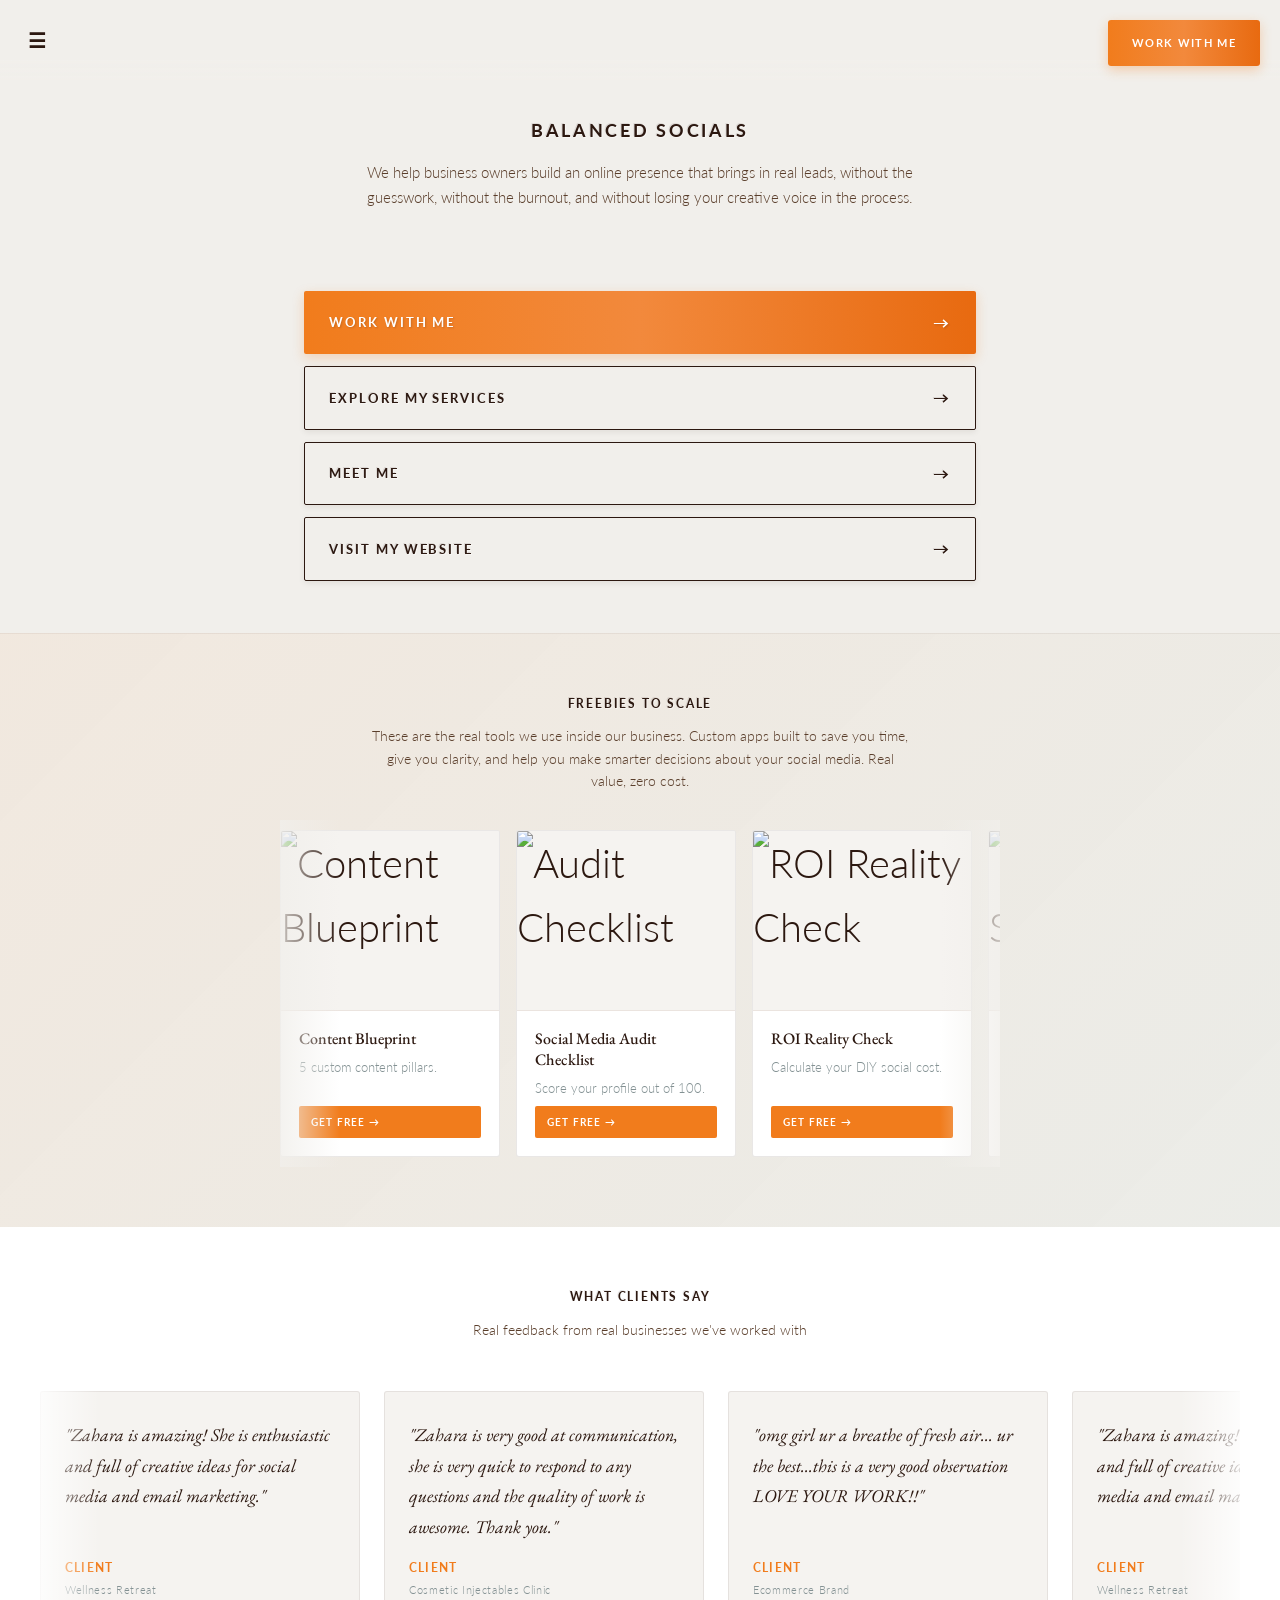
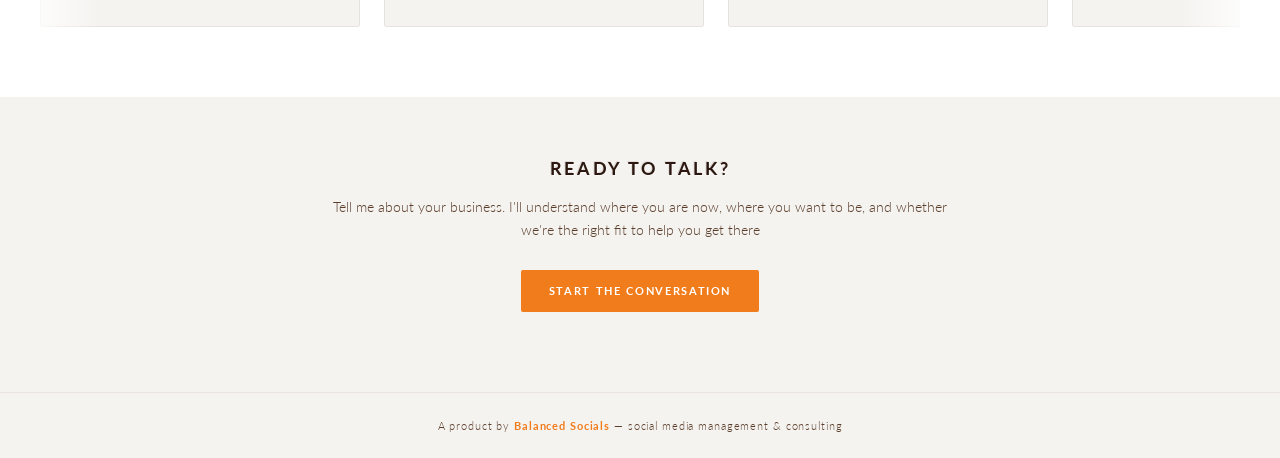
==== linkinbio.html @ 02b7ace2 "Add files via upload" ====
<!DOCTYPE html>
<html lang="en">
<head>
<meta charset="UTF-8">
<meta name="viewport" content="width=device-width, initial-scale=1.0">
<meta name="theme-color" content="#F1EFEB">
<meta name="apple-mobile-web-app-capable" content="yes">
<meta name="apple-mobile-web-app-title" content="Balanced Socials">
<title>Balanced Socials — Social Media Management & Consulting</title>
<link rel="preconnect" href="https://fonts.googleapis.com">
<link rel="preconnect" href="https://fonts.gstatic.com" crossorigin>
<link href="https://fonts.googleapis.com/css2?family=EB+Garamond:ital,wght@0,400;0,500;0,600;1,400&family=Lato:wght@300;400;700&display=swap" rel="stylesheet">
<script>
  (function(){
    var m={name:"Balanced Socials",short_name:"Balanced Socials",description:"Social media management & consulting for business owners who want creative freedom with strategic thinking",start_url:"./index.html",display:"standalone",orientation:"portrait",background_color:"#F1EFEB",theme_color:"#F17C1C",icons:[{src:"data:image/svg+xml,%3Csvg xmlns='http://www.w3.org/2000/svg' viewBox='0 0 192 192'%3E%3Crect width='192' height='192' fill='%23F17C1C' rx='24'/%3E%3Ctext x='96' y='118' font-family='Georgia,serif' font-size='72' font-weight='bold' text-anchor='middle' fill='white'%3EBS%3C/text%3E%3C/svg%3E",sizes:"192x192",type:"image/svg+xml"},{src:"data:image/svg+xml,%3Csvg xmlns='http://www.w3.org/2000/svg' viewBox='0 0 512 512'%3E%3Crect width='512' height='512' fill='%23F17C1C' rx='60'/%3E%3Ctext x='256' y='316' font-family='Georgia,serif' font-size='200' font-weight='bold' text-anchor='middle' fill='white'%3EBS%3C/text%3E%3C/svg%3E",sizes:"512x512",type:"image/svg+xml"}]};
    try{var b=new Blob([JSON.stringify(m)],{type:"application/manifest+json"}),u=URL.createObjectURL(b),l=document.createElement("link");l.rel="manifest";l.href=u;document.head.appendChild(l);}catch(e){}
  })();
</script>
<style>
  :root {
    --cream: #F1EFEB;
    --orange-primary: #F17C1C;
    --orange-rust: #D55C2A;
    --slate: #839193;
    --teal: #549A94;
    --brown-mid: #976746;
    --text-dark: #2C1810;
    --text-mid: #5A3E2B;
  }

  * { box-sizing: border-box; margin: 0; padding: 0; }

  html { scroll-behavior: smooth; }

  body {
    background-color: var(--cream);
    color: var(--text-dark);
    font-family: 'Lato', sans-serif;
    font-weight: 300;
    line-height: 1.6;
    min-height: 100vh;
    padding-top: 80px;
    cursor: url('data:image/svg+xml;utf8,<svg xmlns="http://www.w3.org/2000/svg" viewBox="0 0 32 32"><circle cx="16" cy="16" r="6" fill="none" stroke="%232C1810" stroke-width="2"/></svg>') 16 16, auto;
  }

  /* ── Sticky header gradient fade ── */
  body::before {
    content: '';
    position: fixed;
    top: 0;
    left: 0;
    right: 0;
    height: 80px;
    background: linear-gradient(to bottom, var(--cream) 0%, var(--cream) 70%, rgba(241,239,235,0.8) 100%);
    pointer-events: none;
    z-index: 1000;
  }

  /* ── Menu Button ── */
  .menu-btn {
    position: fixed;
    top: 20px;
    left: 20px;
    z-index: 1001;
    background: transparent;
    border: none;
    cursor: pointer;
    display: flex;
    flex-direction: column;
    gap: 5px;
    padding: 8px;
  }

  .menu-btn span {
    font-family: 'Lato', sans-serif;
    font-weight: 700;
    letter-spacing: 0.12em;
    text-transform: uppercase;
    color: var(--text-dark);
    transition: color 0.2s;
  }

  #menu-icon { font-size: 20px; }

  #menu-back { font-size: 10px; }

  .menu-btn:hover span { color: var(--orange-primary); }

  /* ── Top Right CTA ── */
  .top-cta {
    position: fixed;
    top: 20px;
    right: 20px;
    z-index: 1001;
    background: linear-gradient(90deg, #F17C1C 0%, #F2893C 25%, #E86A10 50%, #F2893C 75%, #F17C1C 100%);
    background-size: 200% 100%;
    color: #fff;
    border: none;
    border-radius: 3px;
    padding: 14px 24px;
    font-family: 'Lato', sans-serif;
    font-size: 11px;
    letter-spacing: 0.12em;
    text-transform: uppercase;
    font-weight: 700;
    cursor: pointer;
    animation: subtleOrangeGradient 6s ease-in-out infinite;
    box-shadow: 0 4px 12px rgba(241,124,28,0.3);
    transition: transform 0.2s, box-shadow 0.2s;
    display: inline-block;
    text-decoration: none;
  }

  .top-cta:hover {
    transform: translateY(-3px);
    box-shadow: 0 6px 18px rgba(241,124,28,0.4);
  }

  /* ── Mobile Menu ── */
  .mobile-menu {
    position: fixed;
    top: 0;
    left: 0;
    right: 0;
    bottom: 0;
    background: #F5F3F0;
    z-index: 999;
    display: none;
    flex-direction: column;
    padding: 100px 24px 40px;
    overflow-y: auto;
  }

  .mobile-menu.open { display: flex; }

  .menu-link {
    color: var(--text-dark);
    text-decoration: none;
    font-size: 16px;
    padding: 16px 0;
    border-bottom: 1px solid rgba(44,24,16,0.1);
    transition: color 0.2s;
  }

  .menu-link:hover { color: var(--orange-primary); }

  /* ── Hero / Header ── */
  .header {
    text-align: center;
    padding: 40px 24px;
  }

  .header h1 {
    font-family: 'Lato', sans-serif;
    font-size: 18px;
    letter-spacing: 0.15em;
    font-weight: 700;
    text-transform: uppercase;
    line-height: 1.2;
    color: var(--text-dark);
    margin-bottom: 18px;
    text-shadow: 1px 1px 0 rgba(255,255,255,0.5), -1px -1px 0 rgba(44,24,16,0.1);
  }

  .header p {
    font-family: 'Lato', sans-serif;
    font-size: 15px;
    color: var(--text-mid);
    line-height: 1.7;
    max-width: 580px;
    margin: 0 auto;
    font-weight: 300;
  }

  /* ── Link Buttons Section (After Header) ── */
  .links-section {
    padding: 40px 24px;
    max-width: 720px;
    margin: 0 auto;
  }

  .link-btn {
    background: transparent;
    border: 1.5px solid var(--text-dark);
    border-radius: 2px;
    padding: 18px 24px;
    width: 100%;
    font-family: 'Lato', sans-serif;
    font-size: 13px;
    letter-spacing: 0.15em;
    text-transform: uppercase;
    font-weight: 700;
    color: var(--text-dark);
    text-shadow: 1px 1px 0 rgba(255,255,255,0.5), -1px -1px 0 rgba(44,24,16,0.1);
    text-decoration: none;
    display: flex;
    justify-content: space-between;
    align-items: center;
    gap: 12px;
    margin-bottom: 12px;
    cursor: pointer;
    transition: all 0.3s ease;
    box-shadow: 0 2px 6px rgba(44,24,16,0.08);
  }

  .link-btn:first-child {
    background: linear-gradient(90deg, #F17C1C 0%, #F2893C 25%, #E86A10 50%, #F2893C 75%, #F17C1C 100%);
    background-size: 200% 100%;
    color: #fff;
    border-color: transparent;
    animation: subtleOrangeGradient 6s ease-in-out infinite;
    text-shadow: 1px 1px 2px rgba(44,24,16,0.2);
    box-shadow: 0 4px 12px rgba(241,124,28,0.25);
  }

  @keyframes subtleOrangeGradient {
    0% { background-position: 0% 50%; }
    50% { background-position: 100% 50%; }
    100% { background-position: 0% 50%; }
  }

  .link-btn:first-child:hover {
    background: linear-gradient(90deg, #E86A10 0%, #F0893A 25%, #D55C2A 50%, #F0893A 75%, #E86A10 100%);
    border-color: transparent;
    color: #fff;
    transform: translateY(-3px);
    box-shadow: 0 6px 16px rgba(241,124,28,0.3);
  }

  .link-btn:not(:first-child):hover {
    border-color: var(--orange-primary);
    color: var(--orange-primary);
    background: rgba(241,124,28,0.04);
    transform: translateY(-2px);
    box-shadow: 0 4px 10px rgba(241,124,28,0.12);
  }

  .link-btn::after {
    content: '→';
    font-size: 16px;
    flex-shrink: 0;
  }

  /* ── Freebies Carousel ── */
  .freebies-section {
    padding: 60px 24px;
    background: linear-gradient(135deg, rgba(241,124,28,0.06) 0%, rgba(84,154,148,0.04) 100%);
    border-top: 1px solid rgba(151,103,70,0.1);
  }

  .freebies-wrap {
    max-width: 720px;
    margin: 0 auto;
  }

  .section-header {
    text-align: center;
    margin-bottom: 28px;
  }

  .section-header h2 {
    font-family: 'Lato', sans-serif;
    font-size: 12px;
    letter-spacing: 0.15em;
    text-transform: uppercase;
    font-weight: 700;
    color: var(--text-dark);
    margin-bottom: 12px;
    text-shadow: 1px 1px 0 rgba(255,255,255,0.5), -1px -1px 0 rgba(44,24,16,0.1);
  }

  .section-header p {
    font-family: 'Lato', sans-serif;
    font-size: 14px;
    color: var(--text-mid);
    line-height: 1.6;
    max-width: 540px;
    margin: 0 auto;
    font-weight: 300;
  }

  .carousel-container {
    position: relative;
    overflow: hidden;
  }

  .carousel-container::before,
  .carousel-container::after {
    content: '';
    position: absolute;
    top: 0;
    bottom: 0;
    width: 60px;
    pointer-events: none;
    z-index: 10;
  }

  .carousel-container::before {
    left: 0;
    background: linear-gradient(to right, rgba(241,239,235,0.8), transparent);
  }

  .carousel-container::after {
    right: 0;
    background: linear-gradient(to left, rgba(241,239,235,0.8), transparent);
  }

  .carousel {
    display: flex;
    gap: 16px;
    overflow-x: auto;
    scroll-behavior: smooth;
    scrollbar-width: none;
    padding: 10px 0;
  }

  .carousel::-webkit-scrollbar { display: none; }

  .freebie-card {
    background: #fff;
    border-radius: 3px;
    border: 1.5px solid rgba(44,24,16,0.1);
    transition: all 0.2s;
    text-decoration: none;
    color: inherit;
    display: flex;
    flex-direction: column;
    width: 220px;
    flex-shrink: 0;
    overflow: hidden;
  }

  .freebie-card:hover {
    border-color: var(--orange-primary);
    transform: translateY(-2px);
    box-shadow: 0 4px 12px rgba(241,124,28,0.1);
  }

  .freebie-image {
    width: 100%;
    height: 180px;
    background: #F5F3F0;
    display: flex;
    align-items: center;
    justify-content: center;
    font-size: 40px;
    border-bottom: 1.5px solid rgba(151,103,70,0.1);
    overflow: hidden;
  }

  .freebie-image img {
    width: 100%;
    height: 100%;
    object-fit: cover;
  }

  .freebie-content {
    padding: 18px;
    display: flex;
    flex-direction: column;
    gap: 8px;
    flex: 1;
  }

  .freebie-card h3 {
    font-family: 'EB Garamond', serif;
    font-size: 16px;
    font-weight: 500;
    color: var(--text-dark);
    line-height: 1.3;
  }

  .freebie-card p {
    font-size: 13px;
    color: var(--slate);
    line-height: 1.5;
  }

  .freebie-cta {
    font-family: 'Lato', sans-serif;
    font-size: 10px;
    letter-spacing: 0.12em;
    text-transform: uppercase;
    color: #fff;
    font-weight: 700;
    margin-top: auto;
    background: var(--orange-primary);
    border: none;
    border-radius: 2px;
    padding: 8px 12px;
    cursor: pointer;
    text-align: left;
    display: inline-block;
    transition: opacity 0.2s;
    text-decoration: none;
  }

  .freebie-cta:hover { opacity: 0.85; }

  @media (max-width: 600px) {
    .freebie-card { width: 190px; }
  }

  /* ── Reviews Carousel ── */
  .reviews-section {
    padding: 60px 24px;
    background: #fff;
    overflow: hidden;
  }

  .reviews-wrap {
    max-width: 1200px;
    margin: 0 auto;
  }

  .reviews-header {
    text-align: center;
    margin-bottom: 40px;
  }

  .reviews-header h2 {
    font-family: 'Lato', sans-serif;
    font-size: 12px;
    letter-spacing: 0.15em;
    text-transform: uppercase;
    font-weight: 700;
    color: var(--text-dark);
    margin-bottom: 12px;
    text-shadow: 1px 1px 0 rgba(255,255,255,0.5), -1px -1px 0 rgba(44,24,16,0.1);
  }

  .reviews-header p {
    font-family: 'Lato', sans-serif;
    font-size: 14px;
    color: var(--text-mid);
    line-height: 1.6;
  }

  .reviews-carousel-container {
    position: relative;
    overflow: hidden;
    cursor: grab;
  }

  .reviews-carousel-container::before,
  .reviews-carousel-container::after {
    content: '';
    position: absolute;
    top: 0;
    bottom: 0;
    width: 60px;
    pointer-events: none;
    z-index: 10;
  }

  .reviews-carousel-container::before {
    left: 0;
    background: linear-gradient(to right, rgba(255,255,255,0.8), transparent);
  }

  .reviews-carousel-container::after {
    right: 0;
    background: linear-gradient(to left, rgba(255,255,255,0.8), transparent);
  }

  .reviews-carousel-container.dragging {
    cursor: grabbing;
  }

  .reviews-carousel {
    display: flex;
    gap: 24px;
    animation: scroll-reviews 20s linear infinite;
    padding: 10px 0;
  }

  .reviews-carousel.paused {
    animation-play-state: paused;
  }

  @keyframes scroll-reviews {
    0% {
      transform: translateX(0);
    }
    100% {
      transform: translateX(-50%);
    }
  }

  .review-card {
    background: #F5F3F0;
    border: 1.5px solid rgba(44,24,16,0.08);
    border-radius: 3px;
    padding: 28px 24px;
    width: 320px;
    flex-shrink: 0;
    display: flex;
    flex-direction: column;
    gap: 16px;
  }

  @media (max-width: 600px) {
    .review-card { width: 270px; }
  }

  .review-text {
    font-family: 'EB Garamond', serif;
    font-size: 18px;
    color: var(--text-dark);
    line-height: 1.7;
    font-style: italic;
    flex: 1;
  }

  .review-author {
    display: flex;
    flex-direction: column;
    gap: 3px;
  }

  .review-author .name {
    font-family: 'Lato', sans-serif;
    font-size: 12px;
    letter-spacing: 0.1em;
    text-transform: uppercase;
    font-weight: 700;
    color: var(--orange-primary);
  }

  .review-author .role {
    font-family: 'Lato', sans-serif;
    font-size: 11px;
    color: var(--slate);
    letter-spacing: 0.06em;
  }

  @media (max-width: 600px) {
    .reviews-section { padding: 48px 16px; }
    .review-text { font-size: 14px; }
  }

  /* ── CTA Section ── */
  .cta-section {
    padding: 60px 24px 80px;
    background: #F5F3F0;
    text-align: center;
  }

  .cta-wrap {
    max-width: 640px;
    margin: 0 auto;
  }

  .cta-section h2 {
    font-family: 'Lato', sans-serif;
    font-size: 18px;
    letter-spacing: 0.15em;
    font-weight: 700;
    text-transform: uppercase;
    color: var(--text-dark);
    margin-bottom: 14px;
    line-height: 1.3;
    text-shadow: 1px 1px 0 rgba(255,255,255,0.5), -1px -1px 0 rgba(44,24,16,0.1);
  }

  .cta-section p {
    font-size: 14px;
    color: var(--text-mid);
    margin-bottom: 28px;
    line-height: 1.7;
  }

  .btn-light {
    display: inline-block;
    background: var(--orange-primary);
    color: #fff;
    font-family: 'Lato', sans-serif;
    font-size: 11px;
    letter-spacing: 0.15em;
    text-transform: uppercase;
    font-weight: 700;
    padding: 12px 28px;
    border-radius: 2px;
    text-decoration: none;
    transition: opacity 0.2s;
  }

  .btn-light:hover { opacity: 0.85; }

  /* ── Footer ── */
  footer {
    padding: 24px;
    text-align: center;
    font-size: 11px;
    color: var(--text-mid);
    letter-spacing: 0.08em;
    background: #F5F3F0;
    border-top: 1px solid rgba(151,103,70,0.1);
  }

  footer a {
    color: var(--orange-primary);
    text-decoration: none;
    font-weight: 700;
  }

  /* ── Responsive ── */
  /* ── Scroll Fade Animations ── */
  .fade-section {
    opacity: 0;
    transform: translateY(30px);
    transition: opacity 0.8s ease, transform 0.8s ease;
  }

  .fade-section.visible {
    opacity: 1;
    transform: translateY(0);
  }

  .fade-section.delay-1 { transition-delay: 0.1s; }
  .fade-section.delay-2 { transition-delay: 0.2s; }
  .fade-section.delay-3 { transition-delay: 0.3s; }

  /* ── Element animations ── */
  .link-btn {
    animation: slideInUp 0.6s ease-out backwards;
  }

  .link-btn:nth-child(1) { animation-delay: 0.1s; }
  .link-btn:nth-child(2) { animation-delay: 0.2s; }
  .link-btn:nth-child(3) { animation-delay: 0.3s; }
  .link-btn:nth-child(4) { animation-delay: 0.4s; }

  @keyframes slideInUp {
    from {
      opacity: 0;
      transform: translateY(20px);
    }
    to {
      opacity: 1;
      transform: translateY(0);
    }
  }

  @keyframes fadeIn {
    from { opacity: 0; }
    to { opacity: 1; }
  }

  @keyframes scaleIn {
    from {
      opacity: 0;
      transform: scale(0.95);
    }
    to {
      opacity: 1;
      transform: scale(1);
    }
  }

  .freebie-card {
    animation: scaleIn 0.6s ease-out;
  }

  .review-card {
    animation: fadeIn 0.8s ease-out;
  }

  @media (max-width: 600px) {
    body { padding-top: 70px; }
    .header { padding: 32px 16px; }
    .menu-btn { top: 18px; left: 16px; }
    .top-cta { top: 16px; right: 16px; padding: 12px 18px; font-size: 10px; }
    .links-section { padding: 32px 16px; }
    .freebies-section { padding: 48px 16px; }
    .cta-section { padding: 48px 16px 64px; }
  }
</style>
</head>
<body>

<!-- ═══════ MENU BUTTON ═══════ -->
<button class="menu-btn" id="menuBtn" onclick="toggleMenu()">
  <span id="menu-icon">☰</span>
  <span id="menu-back" style="display: none;">← Back</span>
</button>

<!-- ═══════ TOP CTA BUTTON ═══════ -->
<a href="https://buildwithzahara.github.io/balancedsocials_website/contact.html" class="top-cta">Work with me</a>

<!-- ═══════ MOBILE MENU ═══════ -->
<div class="mobile-menu" id="mobileMenu">
  <a href="https://buildwithzahara.github.io/balancedsocials_website/home.html" class="menu-link">Visit Website</a>
  <a href="https://buildwithzahara.github.io/balancedsocials_website/services.html" class="menu-link">My Services</a>
  <a href="https://buildwithzahara.github.io/balancedsocials_website/results.html" class="menu-link">Testimonials</a>
  <a href="https://buildwithzahara.github.io/balancedsocials_website/contact.html" class="menu-link">Contact Me</a>
</div>

<!-- ═══════ HEADER ═══════ -->
<section class="header fade-section">
  <h1>Balanced Socials</h1>
  <p>We help business owners build an online presence that brings in real leads, without the guesswork, without the burnout, and without losing your creative voice in the process.</p>
</section>

<!-- ═══════ LINK BUTTONS ═══════ -->
<section class="links-section fade-section">
  <a href="https://buildwithzahara.github.io/balancedsocials_website/contact.html" class="link-btn" onclick="closeMenu()">Work With Me</a>
  <a href="https://buildwithzahara.github.io/balancedsocials_website/services.html" class="link-btn">Explore My Services</a>
  <a href="https://buildwithzahara.github.io/balancedsocials_website/about-founder.html" class="link-btn">Meet Me</a>
  <a href="https://buildwithzahara.github.io/balancedsocials_website/home.html" class="link-btn">Visit My Website</a>
</section>

<!-- ═══════ FREEBIES CAROUSEL ═══════ -->
<section class="freebies-section fade-section">
  <div class="freebies-wrap">
    <div class="section-header">
      <h2>Freebies to Scale</h2>
      <p>These are the real tools we use inside our business. Custom apps built to save you time, give you clarity, and help you make smarter decisions about your social media. Real value, zero cost.</p>
    </div>
    <div class="carousel-container">
      <div class="carousel">
        <div class="freebie-card">
          <div class="freebie-image"><img src="https://i.ibb.co/W46Mz2Cx/Content-Pillars-Generator.png" alt="Content Blueprint"></div>
          <div class="freebie-content">
            <h3>Content Blueprint</h3>
            <p>5 custom content pillars.</p>
            <a href="https://shop.beacons.ai/balancedsocials/fea9d5cd-47b4-4e14-a89f-2ade38c5ae25" class="freebie-cta">Get free →</a>
          </div>
        </div>
        <div class="freebie-card">
          <div class="freebie-image"><img src="https://i.ibb.co/gb28HZgj/Social-Media-Audit-Checklist.png" alt="Audit Checklist"></div>
          <div class="freebie-content">
            <h3>Social Media Audit Checklist</h3>
            <p>Score your profile out of 100.</p>
            <a href="https://shop.beacons.ai/balancedsocials/27e22b5f-8c47-4c2e-b04e-3dce11e3752d" class="freebie-cta">Get free →</a>
          </div>
        </div>
        <div class="freebie-card">
          <div class="freebie-image"><img src="https://i.ibb.co/8DS1gjdy/Social-Media-ROI-Reality-Check.png" alt="ROI Reality Check"></div>
          <div class="freebie-content">
            <h3>ROI Reality Check</h3>
            <p>Calculate your DIY social cost.</p>
            <a href="https://shop.beacons.ai/balancedsocials/f7bf8d6d-eca5-448a-8d7d-ef218e88b74b" class="freebie-cta">Get free →</a>
          </div>
        </div>
        <div class="freebie-card">
          <div class="freebie-image"><img src="https://i.ibb.co/JwDZhtk6/Social-Media-Profile-Scorecard.png" alt="Profile Scorecard"></div>
          <div class="freebie-content">
            <h3>Profile Scorecard</h3>
            <p>Interactive score across all platforms.</p>
            <a href="https://shop.beacons.ai/balancedsocials/321dd6b5-8a18-408b-b466-99b4bee10d17" class="freebie-cta">Get free →</a>
          </div>
        </div>
        <div class="freebie-card">
          <div class="freebie-image"><img src="https://i.ibb.co/DchxfKj/Should-I-Hire-a-Social-Media-Manager.png" alt="Should I Hire?"></div>
          <div class="freebie-content">
            <h3>Should I Hire?</h3>
            <p>10 questions. One honest answer.</p>
            <a href="https://shop.beacons.ai/balancedsocials/049ddbdd-cb24-4a77-8cd4-52ad503d9604" class="freebie-cta">Get free →</a>
          </div>
        </div>
      </div>
    </div>
  </div>
</section>

<!-- ═══════ REVIEWS ═══════ -->
<section class="reviews-section fade-section">
  <div class="reviews-wrap">
    <div class="reviews-header">
      <h2>What clients say</h2>
      <p>Real feedback from real businesses we've worked with</p>
    </div>
    <div class="reviews-carousel-container" id="reviewsCarousel">
      <div class="reviews-carousel" id="reviewsSlider">
        <div class="review-card">
          <p class="review-text">"Zahara is amazing! She is enthusiastic and full of creative ideas for social media and email marketing."</p>
          <div class="review-author">
            <span class="name">Client</span>
            <span class="role">Wellness Retreat</span>
          </div>
        </div>
        <div class="review-card">
          <p class="review-text">"Zahara is very good at communication, she is very quick to respond to any questions and the quality of work is awesome. Thank you."</p>
          <div class="review-author">
            <span class="name">Client</span>
            <span class="role">Cosmetic Injectables Clinic</span>
          </div>
        </div>
        <div class="review-card">
          <p class="review-text">"omg girl ur a breathe of fresh air... ur the best...this is a very good observation LOVE YOUR WORK!!"</p>
          <div class="review-author">
            <span class="name">Client</span>
            <span class="role">Ecommerce Brand</span>
          </div>
        </div>
        <!-- Duplicates for seamless loop -->
        <div class="review-card">
          <p class="review-text">"Zahara is amazing! She is enthusiastic and full of creative ideas for social media and email marketing."</p>
          <div class="review-author">
            <span class="name">Client</span>
            <span class="role">Wellness Retreat</span>
          </div>
        </div>
        <div class="review-card">
          <p class="review-text">"Zahara is very good at communication, she is very quick to respond to any questions and the quality of work is awesome. Thank you."</p>
          <div class="review-author">
            <span class="name">Client</span>
            <span class="role">Cosmetic Injectables Clinic</span>
          </div>
        </div>
        <div class="review-card">
          <p class="review-text">"omg girl ur a breathe of fresh air... ur the best...this is a very good observation LOVE YOUR WORK!!"</p>
          <div class="review-author">
            <span class="name">Client</span>
            <span class="role">Ecommerce Brand</span>
          </div>
        </div>
      </div>
    </div>
  </div>
</section>

<!-- ═══════ CTA ═══════ -->
<section class="cta-section fade-section" id="enquire-contact">
  <div class="cta-wrap">
    <h2>Ready to Talk?</h2>
    <p>Tell me about your business. I'll understand where you are now, where you want to be, and whether we're the right fit to help you get there</p>
    <a href="https://buildwithzahara.github.io/balancedsocials_website/contact.html" class="btn-light">Start the Conversation</a>
  </div>
</section>

<footer>
  A product by <a href="https://buildwithzahara.github.io/balancedsocials_website/home.html">Balanced Socials</a> — social media management & consulting
</footer>

<script>
  function toggleMenu() {
    const menu = document.getElementById('mobileMenu');
    const btn = document.getElementById('menuBtn');
    const icon = document.getElementById('menu-icon');
    const back = document.getElementById('menu-back');
    menu.classList.toggle('open');
    btn.classList.toggle('open');
    if (menu.classList.contains('open')) {
      icon.style.display = 'none';
      back.style.display = 'inline';
    } else {
      icon.style.display = 'inline';
      back.style.display = 'none';
    }
  }

  function closeMenu() {
    const menu = document.getElementById('mobileMenu');
    const btn = document.getElementById('menuBtn');
    const icon = document.getElementById('menu-icon');
    const back = document.getElementById('menu-back');
    menu.classList.remove('open');
    btn.classList.remove('open');
    icon.style.display = 'inline';
    back.style.display = 'none';
  }

  // Close menu when a link is clicked
  document.querySelectorAll('.menu-link').forEach(link => {
    link.addEventListener('click', closeMenu);
  });

  // Reviews carousel drag-to-speed functionality
  const carouselContainer = document.getElementById('reviewsCarousel');
  const carouselSlider = document.getElementById('reviewsSlider');
  let isDragging = false;
  let startX = 0;
  let currentSpeed = 20; // default animation duration in seconds
  let dragTimeout;

  carouselContainer.addEventListener('mousedown', (e) => {
    isDragging = true;
    startX = e.clientX;
    carouselContainer.classList.add('dragging');
    carouselSlider.style.animationPlayState = 'paused';
  });

  document.addEventListener('mousemove', (e) => {
    if (!isDragging) return;

    const diff = Math.abs(e.clientX - startX);
    // Speed increases based on drag distance (more drag = faster animation)
    currentSpeed = Math.max(5, 20 - (diff / 30));
    carouselSlider.style.animationDuration = currentSpeed + 's';
  });

  document.addEventListener('mouseup', () => {
    isDragging = false;
    carouselContainer.classList.remove('dragging');
    carouselSlider.style.animationPlayState = 'running';

    // Gradually return to normal speed
    clearTimeout(dragTimeout);
    dragTimeout = setTimeout(() => {
      currentSpeed = 20;
      carouselSlider.style.animationDuration = '20s';
    }, 2000);
  });

  // Touch support for mobile
  carouselContainer.addEventListener('touchstart', (e) => {
    isDragging = true;
    startX = e.touches[0].clientX;
    carouselContainer.classList.add('dragging');
    carouselSlider.style.animationPlayState = 'paused';
  });

  document.addEventListener('touchmove', (e) => {
    if (!isDragging) return;
    const diff = Math.abs(e.touches[0].clientX - startX);
    currentSpeed = Math.max(5, 20 - (diff / 30));
    carouselSlider.style.animationDuration = currentSpeed + 's';
  });

  document.addEventListener('touchend', () => {
    isDragging = false;
    carouselContainer.classList.remove('dragging');
    carouselSlider.style.animationPlayState = 'running';

    clearTimeout(dragTimeout);
    dragTimeout = setTimeout(() => {
      currentSpeed = 20;
      carouselSlider.style.animationDuration = '20s';
    }, 2000);
  });

  // Scroll fade animations
  const observer = new IntersectionObserver((entries) => {
    entries.forEach(entry => {
      if (entry.isIntersecting) {
        entry.target.classList.add('visible');
      }
    });
  }, {
    threshold: 0.1,
    rootMargin: '0px 0px -50px 0px'
  });

  document.querySelectorAll('.fade-section').forEach(el => {
    observer.observe(el);
  });
</script>
</body>
</html>
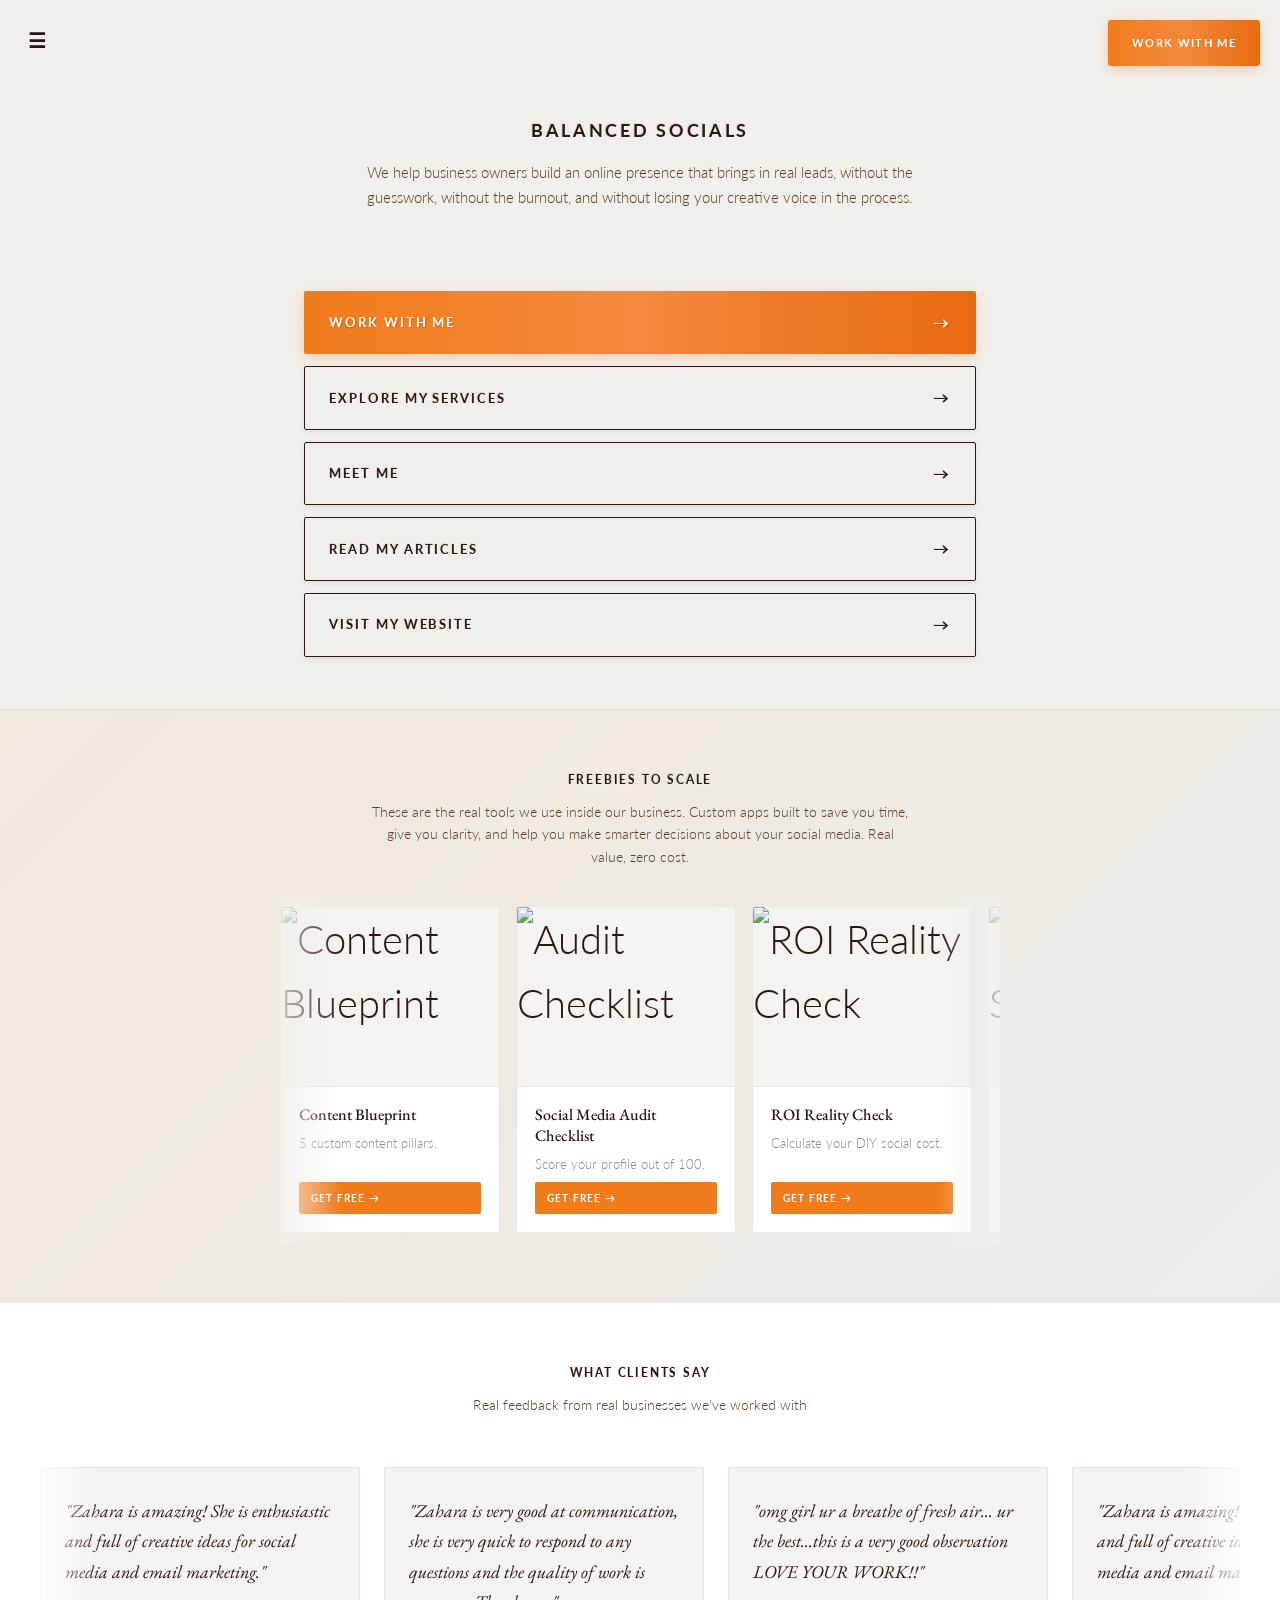
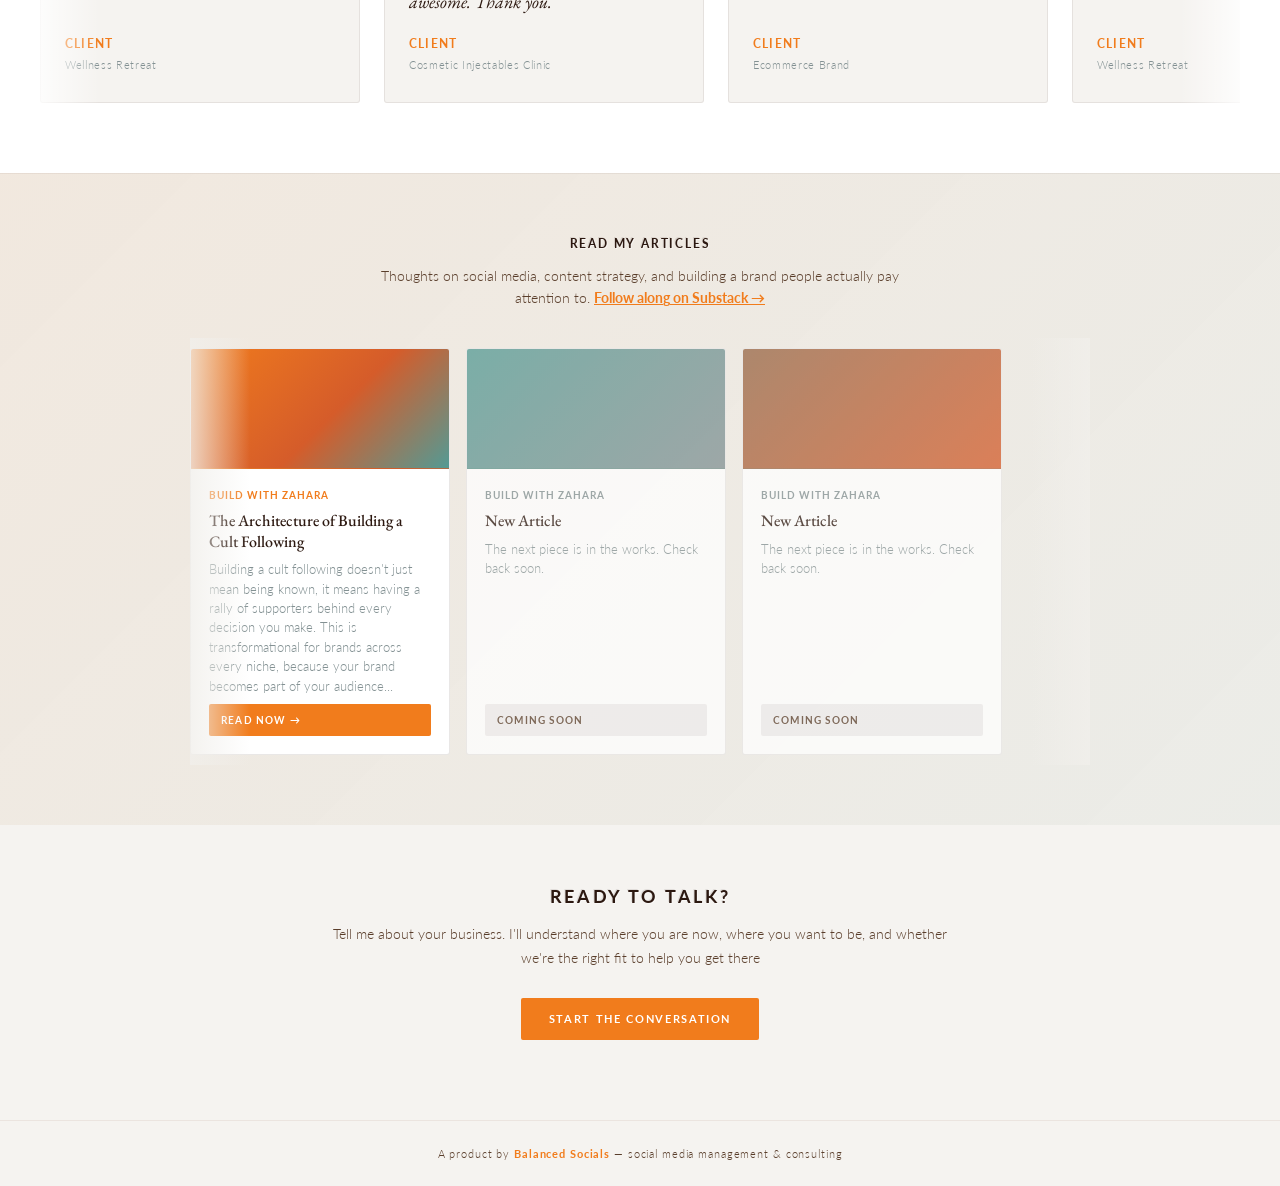
==== commit c5e48d7e: "Add files via upload" ====
--- a/linkinbio.html
+++ b/linkinbio.html
@@ -539,6 +539,128 @@
     .review-text { font-size: 14px; }
   }
 
+  /* ── Articles ── */
+  .articles-section {
+    padding: 60px 24px;
+    background: linear-gradient(135deg, rgba(241,124,28,0.06) 0%, rgba(84,154,148,0.04) 100%);
+    border-top: 1px solid rgba(151,103,70,0.1);
+  }
+
+  .articles-wrap {
+    max-width: 900px;
+    margin: 0 auto;
+  }
+
+  .article-card {
+    background: #fff;
+    border-radius: 3px;
+    border: 1.5px solid rgba(44,24,16,0.1);
+    transition: all 0.2s;
+    text-decoration: none;
+    color: inherit;
+    display: flex;
+    flex-direction: column;
+    width: 260px;
+    flex-shrink: 0;
+    overflow: hidden;
+  }
+
+  .article-card.is-live:hover {
+    border-color: var(--orange-primary);
+    transform: translateY(-2px);
+    box-shadow: 0 4px 12px rgba(241,124,28,0.1);
+  }
+
+  .article-card.is-soon {
+    cursor: default;
+    opacity: 0.75;
+  }
+
+  .article-image {
+    width: 100%;
+    height: 120px;
+    display: flex;
+    align-items: center;
+    justify-content: center;
+    border-bottom: 1.5px solid rgba(151,103,70,0.1);
+    padding: 0 18px;
+    text-align: center;
+  }
+
+  .article-image--live {
+    background: linear-gradient(135deg, var(--orange-primary) 0%, var(--orange-rust) 55%, var(--teal) 100%);
+  }
+
+  .article-image--soon-1 {
+    background: linear-gradient(135deg, var(--teal) 0%, var(--slate) 100%);
+  }
+
+  .article-image--soon-2 {
+    background: linear-gradient(135deg, var(--brown-mid) 0%, var(--orange-rust) 100%);
+  }
+
+  .article-content {
+    padding: 18px;
+    display: flex;
+    flex-direction: column;
+    gap: 8px;
+    flex: 1;
+  }
+
+  .article-meta {
+    font-family: 'Lato', sans-serif;
+    font-size: 10px;
+    letter-spacing: 0.1em;
+    text-transform: uppercase;
+    font-weight: 700;
+    color: var(--orange-primary);
+  }
+
+  .article-card.is-soon .article-meta {
+    color: var(--slate);
+  }
+
+  .article-card h3 {
+    font-family: 'EB Garamond', serif;
+    font-size: 16px;
+    font-weight: 500;
+    color: var(--text-dark);
+    line-height: 1.3;
+  }
+
+  .article-card p {
+    font-size: 12.5px;
+    color: var(--slate);
+    line-height: 1.55;
+  }
+
+  .article-tag {
+    font-family: 'Lato', sans-serif;
+    font-size: 10px;
+    letter-spacing: 0.12em;
+    text-transform: uppercase;
+    font-weight: 700;
+    margin-top: auto;
+    border-radius: 2px;
+    padding: 8px 12px;
+    text-align: left;
+    display: inline-block;
+  }
+
+  .article-tag.is-live {
+    color: #fff;
+    background: var(--orange-primary);
+  }
+
+  .article-tag.is-soon {
+    color: var(--text-mid);
+    background: rgba(44,24,16,0.08);
+  }
+
+  @media (max-width: 600px) {
+    .article-card { width: 220px; }
+  }
+
   /* ── CTA Section ── */
   .cta-section {
     padding: 60px 24px 80px;
@@ -630,6 +752,7 @@
   .link-btn:nth-child(2) { animation-delay: 0.2s; }
   .link-btn:nth-child(3) { animation-delay: 0.3s; }
   .link-btn:nth-child(4) { animation-delay: 0.4s; }
+  .link-btn:nth-child(5) { animation-delay: 0.5s; }
 
   @keyframes slideInUp {
     from {
@@ -707,6 +830,7 @@
   <a href="https://buildwithzahara.github.io/balancedsocials_website/contact.html" class="link-btn" onclick="closeMenu()">Work With Me</a>
   <a href="https://buildwithzahara.github.io/balancedsocials_website/services.html" class="link-btn">Explore My Services</a>
   <a href="https://buildwithzahara.github.io/balancedsocials_website/about-founder.html" class="link-btn">Meet Me</a>
+  <a href="https://substack.com/@buildwithzahara" target="_blank" rel="noopener" class="link-btn">Read My Articles</a>
   <a href="https://buildwithzahara.github.io/balancedsocials_website/home.html" class="link-btn">Visit My Website</a>
 </section>
 
@@ -821,6 +945,47 @@
   </div>
 </section>
 
+<!-- ═══════ ARTICLES ═══════ -->
+<section class="articles-section fade-section">
+  <div class="articles-wrap">
+    <div class="section-header">
+      <h2>Read My Articles</h2>
+      <p>Thoughts on social media, content strategy, and building a brand people actually pay attention to. <a href="https://substack.com/@buildwithzahara" target="_blank" rel="noopener" style="color: var(--orange-primary); font-weight: 700;">Follow along on Substack →</a></p>
+    </div>
+    <div class="carousel-container">
+      <div class="carousel">
+        <a href="https://buildwithzahara.substack.com/p/the-architecture-of-building-a-cult?r=5sr2jr&utm_campaign=post&utm_medium=web" target="_blank" rel="noopener" class="article-card is-live">
+          <div class="article-image article-image--live"></div>
+          <div class="article-content">
+            <span class="article-meta">Build with Zahara</span>
+            <h3>The Architecture of Building a Cult Following</h3>
+            <p>Building a cult following doesn't just mean being known, it means having a rally of supporters behind every decision you make. This is transformational for brands across every niche, because your brand becomes part of your audience...</p>
+            <span class="article-tag is-live">Read now →</span>
+          </div>
+        </a>
+        <div class="article-card is-soon">
+          <div class="article-image article-image--soon-1"></div>
+          <div class="article-content">
+            <span class="article-meta">Build with Zahara</span>
+            <h3>New Article</h3>
+            <p>The next piece is in the works. Check back soon.</p>
+            <span class="article-tag is-soon">Coming Soon</span>
+          </div>
+        </div>
+        <div class="article-card is-soon">
+          <div class="article-image article-image--soon-2"></div>
+          <div class="article-content">
+            <span class="article-meta">Build with Zahara</span>
+            <h3>New Article</h3>
+            <p>The next piece is in the works. Check back soon.</p>
+            <span class="article-tag is-soon">Coming Soon</span>
+          </div>
+        </div>
+      </div>
+    </div>
+  </div>
+</section>
+
 <!-- ═══════ CTA ═══════ -->
 <section class="cta-section fade-section" id="enquire-contact">
   <div class="cta-wrap">
